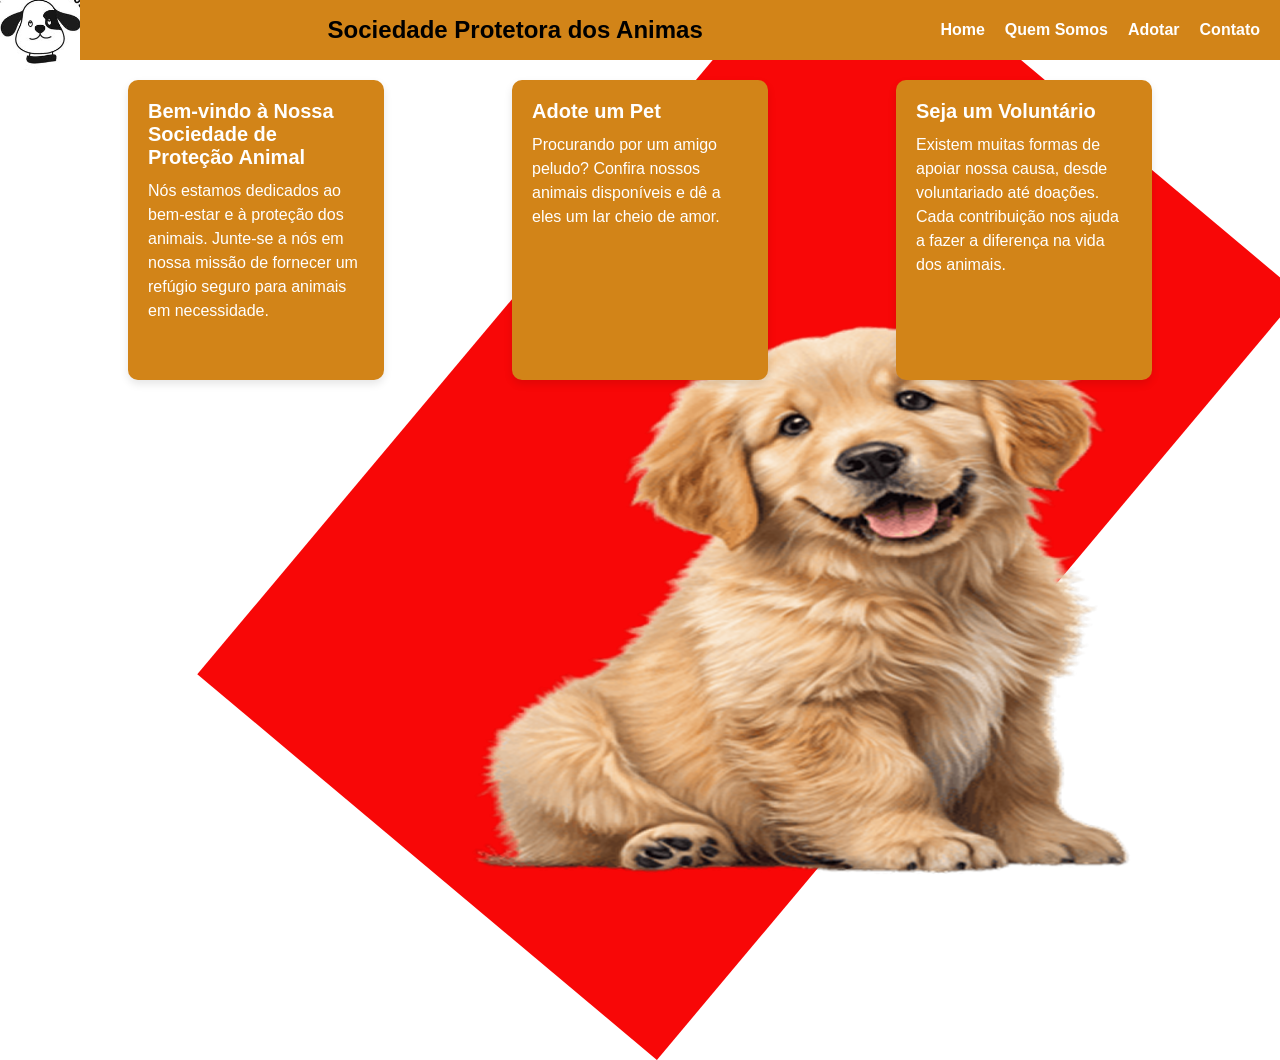
==== index.html @ d2a0b1dd "primeiro commit" ====
<!DOCTYPE html>
<html lang="pt-br">
<head>
    <meta charset="UTF-8">
    <meta name="viewport" content="width=device-width, initial-scale=1.0">
    <title>Sociedade Protetora dos Animas</title>
    <link rel="stylesheet" href="styles.css">
</head>
<body>
    <header>
        <img src="./imagens/18444145_1901798113421297_798630678856990720_a.jpg" alt="Sociedade Protetora dos Animas Logo">
        <h1>Sociedade Protetora dos Animas</h1>
        <nav>
            <ul>
                <li><a href="welcome.html">Home</a></li>
                <li><a href="about.html">Quem Somos</a></li>
                <li><a href="adopt.html">Adotar</a></li>
                <li><a href="contact.html">Contato</a></li>
            </ul>
        </nav>
    </header> 
    <main>
        <div class="retangulo">
        </div>
        <section>
            <h2> Bem-vindo à Nossa Sociedade de Proteção Animal</a></h2>
            <p>Nós estamos dedicados ao bem-estar e à proteção dos animais. Junte-se a nós em nossa missão de fornecer um refúgio seguro para animais em necessidade.</p>
        </section>
        <section>
            <h2>Adote um Pet</h2>
            <p>Procurando por um amigo peludo? Confira nossos animais disponíveis e dê a eles um lar cheio de amor.</p>
        </section>
        <section>
            <h2>Seja um Voluntário</h2>
            <p>Existem muitas formas de apoiar nossa causa, desde voluntariado até doações. Cada contribuição nos ajuda a fazer a diferença na vida dos animais.</p>
        </section>
        
    </main>     
</body> 
</html>
---- styles.css ----
*{
    margin: 0;
    padding: 0;
    box-sizing: border-box;
}
body{
    font-family: Arial, sans-serif;
   
}
header{
    width: 100%;
    height: 60px;
    background-color: #D28418;
    color: #000000;
    display: flex;
    justify-content: flex-start;
    align-items: center;
    justify-content: space-between;
}
nav ul{
    list-style: none;
    display: flex;
    text-align: end;

}
nav ul li{
    margin-right: 20px;
}
nav ul li a{
    text-decoration: none;
    color: #fff;
    font-weight: bold;
}   
img{
    width: 80px;
    height: 80px;
    margin-right: 10px;
}
h1{
    font-size: 24px;
}
main{
    width: 100%;
    min-height: 100vh;
    display: flex;
    justify-content: space-evenly;
    align-items: start; 
    background-image: url(./imagens/pngtree-golden-retriever-dog-pictures-png-image_15147078\ 1.png);     
    background-repeat: no-repeat;
    background-size: 900px 600px;
    background-position:right bottom;
    background-attachment: fixed; 
    margin-top: 20px;
}
section{
    width: 20%;
    height: 300px;
    background-color: #D28418;
    color: #fff;
    padding: 20px;
    border-radius: 10px;
    box-shadow: 0 4px 8px rgba(0, 0, 0, 0.1);
}
section h2{
    font-size: 20px;
    margin-bottom: 10px;
}
section p{
    font-size: 16px;
    line-height: 1.5;
}   
.retangulo{
    width: 1000px;
    height: 600px;
    background-color: #f80707;
    rotate: -50deg;
    position: absolute;
    transform: translate(-10px, 150px);
    z-index: -1;


}
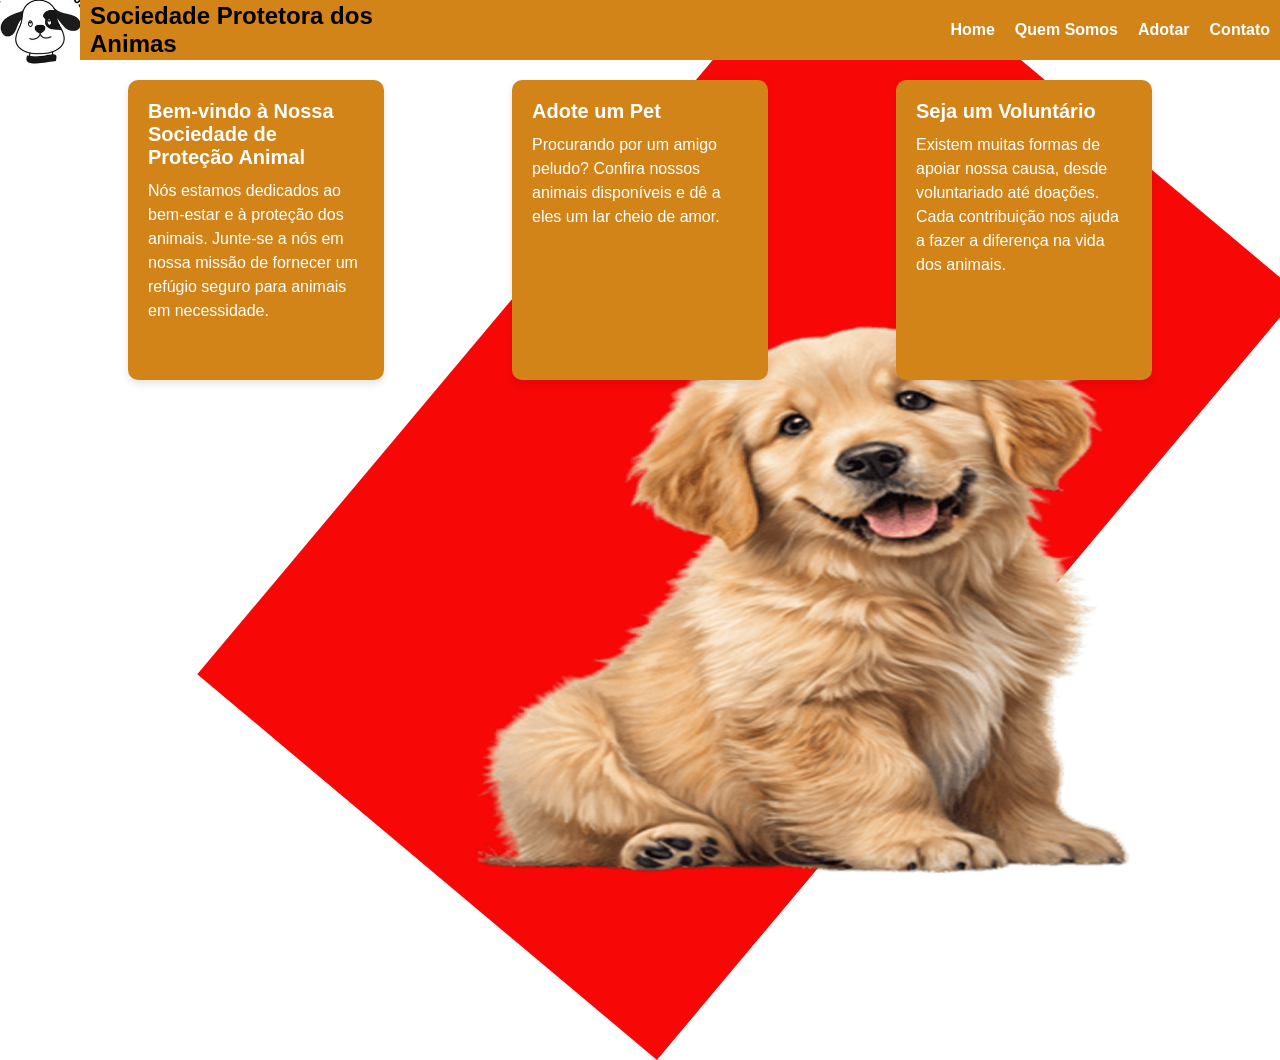
==== commit 2dcfc2ef: "segundo commit , nav no style id no htlm Matheus" ====
--- a/index.html
+++ b/index.html
@@ -8,7 +8,7 @@
 </head>
 <body>
     <header>
-        <img src="./imagens/18444145_1901798113421297_798630678856990720_a.jpg" alt="Sociedade Protetora dos Animas Logo">
+        <img src="./imagens/18444145_1901798113421297_798630678856990720_a.jpg" alt="Sociedade Protetora dos Animas Logo" id="logo">
         <h1>Sociedade Protetora dos Animas</h1>
         <nav>
             <ul>
--- a/styles.css
+++ b/styles.css
@@ -15,16 +15,21 @@
     display: flex;
     justify-content: flex-start;
     align-items: center;
-    justify-content: space-between;
+}
+nav{
+    align-items: end;
+    width: 70%;
+    padding: 10px;
+}
+.logo{
+    position: absolute;
 }
 nav ul{
     list-style: none;
     display: flex;
-    text-align: end;
-
-}
-nav ul li{
-    margin-right: 20px;
+    align-items: end;
+    justify-content: end;
+    gap: 20px;
 }
 nav ul li a{
     text-decoration: none;
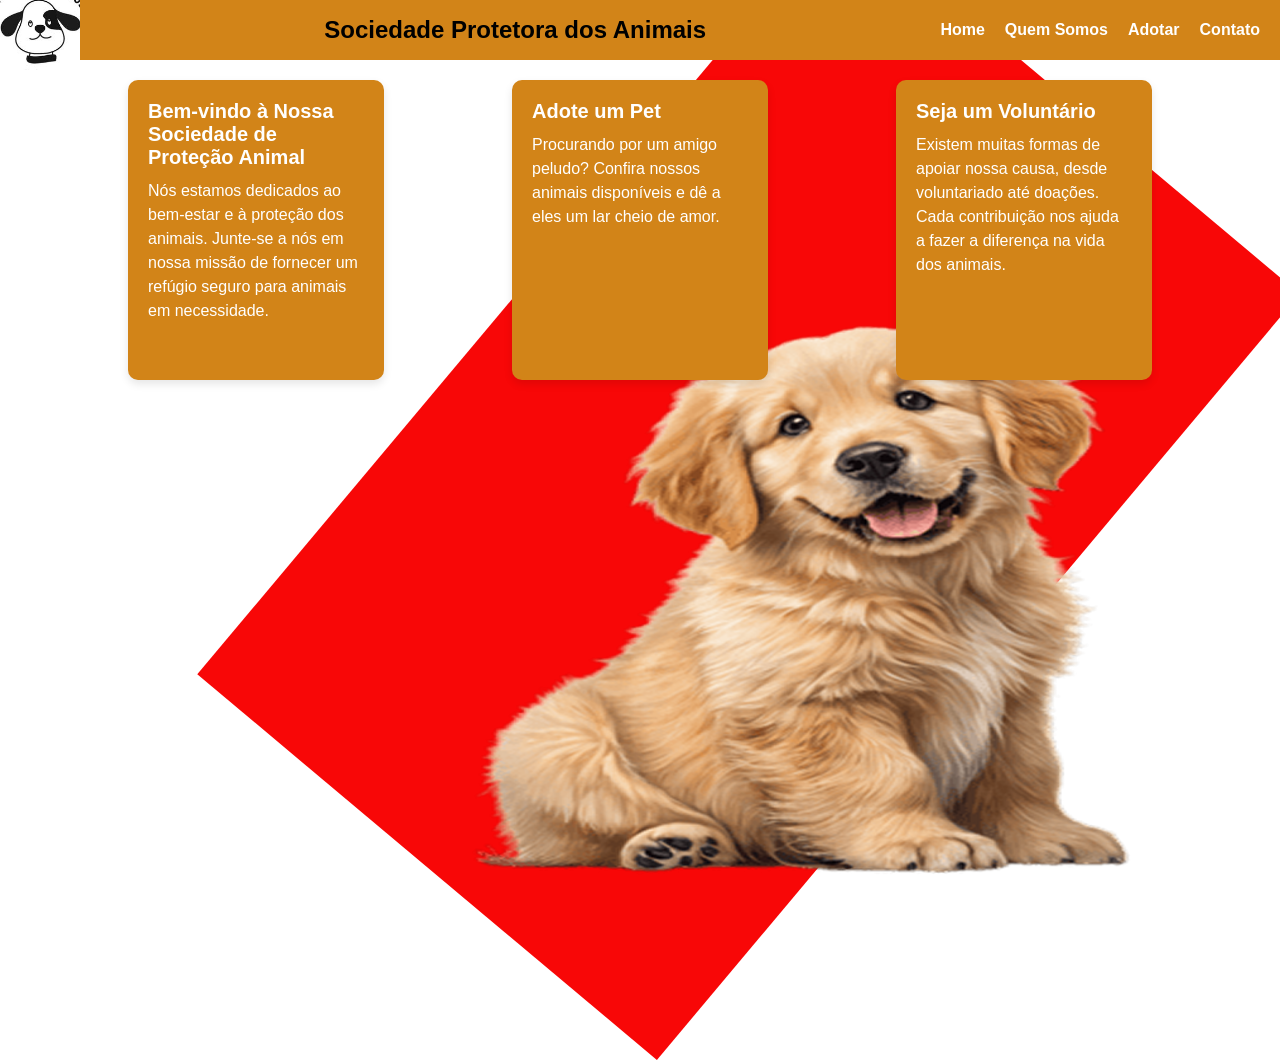
==== commit e09b7d05: "Correção título" ====
--- a/index.html
+++ b/index.html
@@ -1,15 +1,18 @@
 <!DOCTYPE html>
 <html lang="pt-br">
+
 <head>
     <meta charset="UTF-8">
     <meta name="viewport" content="width=device-width, initial-scale=1.0">
     <title>Sociedade Protetora dos Animas</title>
     <link rel="stylesheet" href="styles.css">
 </head>
+
 <body>
     <header>
-        <img src="./imagens/18444145_1901798113421297_798630678856990720_a.jpg" alt="Sociedade Protetora dos Animas Logo" id="logo">
-        <h1>Sociedade Protetora dos Animas</h1>
+        <img src="./imagens/18444145_1901798113421297_798630678856990720_a.jpg"
+            alt="Sociedade Protetora dos Animas Logo">
+        <h1>Sociedade Protetora dos Animais</h1>
         <nav>
             <ul>
                 <li><a href="welcome.html">Home</a></li>
@@ -18,13 +21,14 @@
                 <li><a href="contact.html">Contato</a></li>
             </ul>
         </nav>
-    </header> 
+    </header>
     <main>
         <div class="retangulo">
         </div>
         <section>
             <h2> Bem-vindo à Nossa Sociedade de Proteção Animal</a></h2>
-            <p>Nós estamos dedicados ao bem-estar e à proteção dos animais. Junte-se a nós em nossa missão de fornecer um refúgio seguro para animais em necessidade.</p>
+            <p>Nós estamos dedicados ao bem-estar e à proteção dos animais. Junte-se a nós em nossa missão de fornecer
+                um refúgio seguro para animais em necessidade.</p>
         </section>
         <section>
             <h2>Adote um Pet</h2>
@@ -32,9 +36,11 @@
         </section>
         <section>
             <h2>Seja um Voluntário</h2>
-            <p>Existem muitas formas de apoiar nossa causa, desde voluntariado até doações. Cada contribuição nos ajuda a fazer a diferença na vida dos animais.</p>
+            <p>Existem muitas formas de apoiar nossa causa, desde voluntariado até doações. Cada contribuição nos ajuda
+                a fazer a diferença na vida dos animais.</p>
         </section>
-        
-    </main>     
-</body> 
+
+    </main>
+</body>
+
 </html>
--- a/styles.css
+++ b/styles.css
@@ -1,13 +1,15 @@
-*{
+* {
     margin: 0;
     padding: 0;
     box-sizing: border-box;
 }
-body{
+
+body {
     font-family: Arial, sans-serif;
-   
+
 }
-header{
+
+header {
     width: 100%;
     height: 60px;
     background-color: #D28418;
@@ -15,49 +17,49 @@
     display: flex;
     justify-content: flex-start;
     align-items: center;
+    justify-content: space-between;
 }
-nav{
-    align-items: end;
-    width: 70%;
-    padding: 10px;
-}
-.logo{
-    position: absolute;
-}
-nav ul{
+
+nav ul {
     list-style: none;
     display: flex;
-    align-items: end;
-    justify-content: end;
-    gap: 20px;
+    text-align: end;
+
 }
-nav ul li a{
+nav ul li {
+    margin-right: 20px;
+}
+
+nav ul li a {
     text-decoration: none;
     color: #fff;
     font-weight: bold;
-}   
-img{
+}
+
+img {
     width: 80px;
     height: 80px;
     margin-right: 10px;
 }
-h1{
+h1 {
     font-size: 24px;
 }
-main{
+
+main {
     width: 100%;
     min-height: 100vh;
     display: flex;
     justify-content: space-evenly;
-    align-items: start; 
-    background-image: url(./imagens/pngtree-golden-retriever-dog-pictures-png-image_15147078\ 1.png);     
+    align-items: start;
+    background-image: url(./imagens/pngtree-golden-retriever-dog-pictures-png-image_15147078\ 1.png);
     background-repeat: no-repeat;
     background-size: 900px 600px;
-    background-position:right bottom;
-    background-attachment: fixed; 
+    background-position: right bottom;
+    background-attachment: fixed;
     margin-top: 20px;
 }
-section{
+
+section {
     width: 20%;
     height: 300px;
     background-color: #D28418;
@@ -66,15 +68,18 @@
     border-radius: 10px;
     box-shadow: 0 4px 8px rgba(0, 0, 0, 0.1);
 }
-section h2{
+
+section h2 {
     font-size: 20px;
     margin-bottom: 10px;
 }
-section p{
+
+section p {
     font-size: 16px;
     line-height: 1.5;
-}   
-.retangulo{
+}
+
+.retangulo {
     width: 1000px;
     height: 600px;
     background-color: #f80707;
@@ -82,6 +87,4 @@
     position: absolute;
     transform: translate(-10px, 150px);
     z-index: -1;
-
-
-}
+}
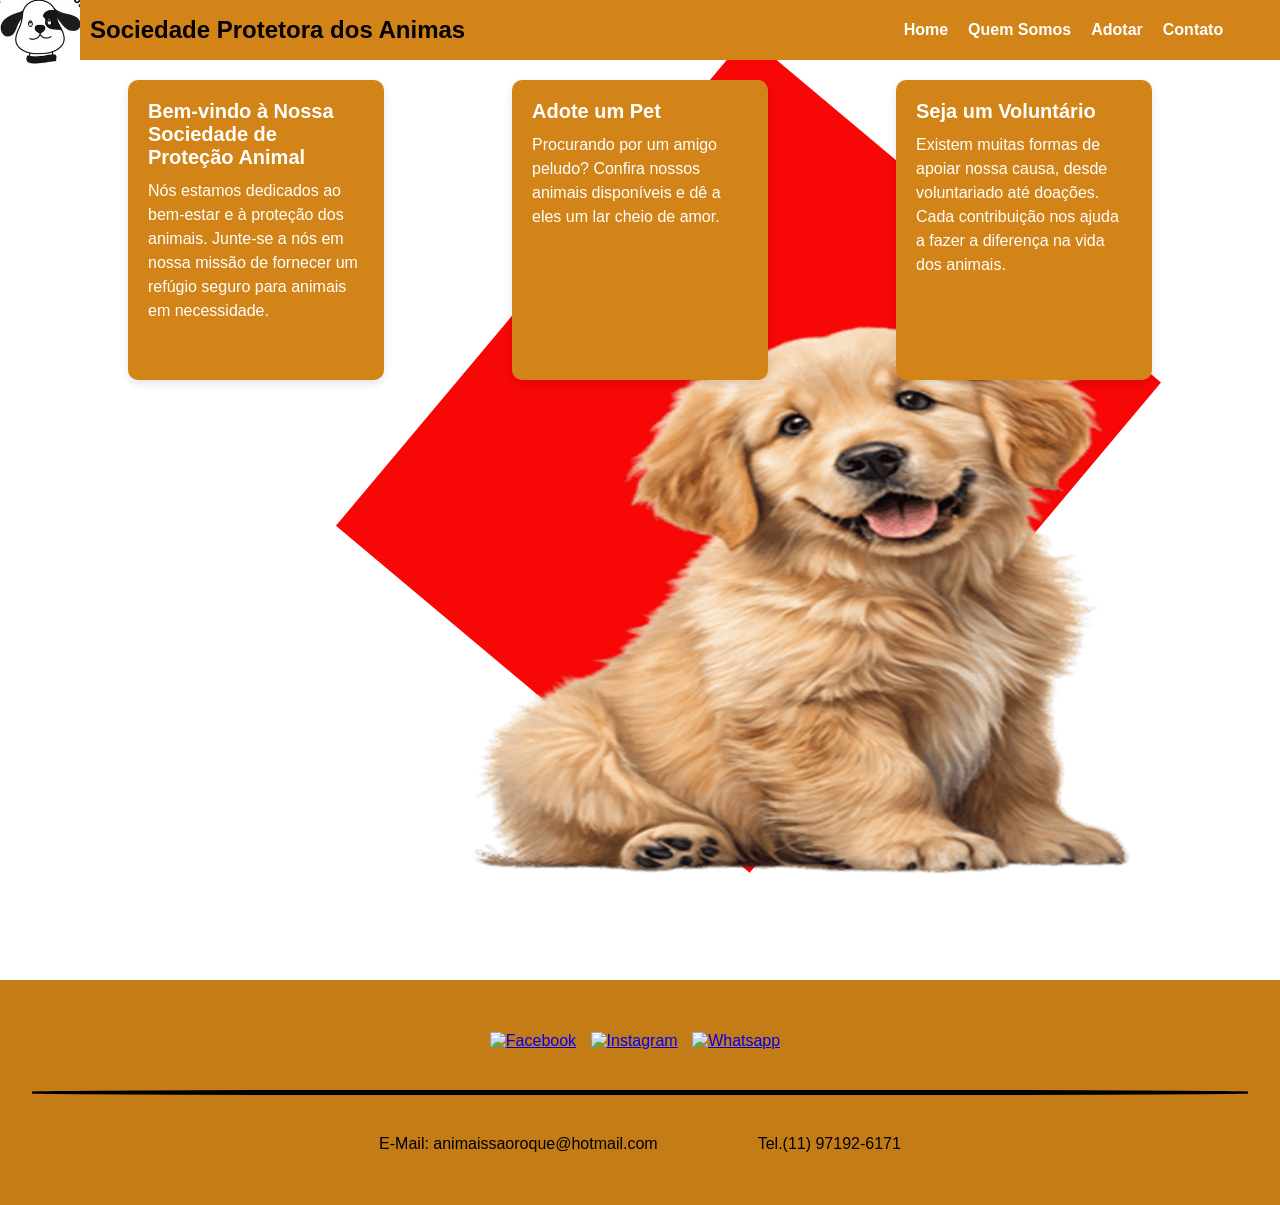
==== commit eeb49f6a: "Index e css" ====
--- a/index.html
+++ b/index.html
@@ -1,34 +1,30 @@
 <!DOCTYPE html>
 <html lang="pt-br">
-
 <head>
     <meta charset="UTF-8">
     <meta name="viewport" content="width=device-width, initial-scale=1.0">
     <title>Sociedade Protetora dos Animas</title>
     <link rel="stylesheet" href="styles.css">
 </head>
-
 <body>
     <header>
-        <img src="./imagens/18444145_1901798113421297_798630678856990720_a.jpg"
-            alt="Sociedade Protetora dos Animas Logo">
-        <h1>Sociedade Protetora dos Animais</h1>
+        <img src="./imagens/18444145_1901798113421297_798630678856990720_a.jpg" alt="Sociedade Protetora dos Animas Logo" id="logo">
+        <h1>Sociedade Protetora dos Animas</h1>
         <nav>
             <ul>
-                <li><a href="welcome.html">Home</a></li>
+                <li><a href="index.html">Home</a></li>
                 <li><a href="about.html">Quem Somos</a></li>
                 <li><a href="adopt.html">Adotar</a></li>
                 <li><a href="contact.html">Contato</a></li>
             </ul>
         </nav>
-    </header>
+    </header> 
     <main>
         <div class="retangulo">
         </div>
         <section>
             <h2> Bem-vindo à Nossa Sociedade de Proteção Animal</a></h2>
-            <p>Nós estamos dedicados ao bem-estar e à proteção dos animais. Junte-se a nós em nossa missão de fornecer
-                um refúgio seguro para animais em necessidade.</p>
+            <p>Nós estamos dedicados ao bem-estar e à proteção dos animais. Junte-se a nós em nossa missão de fornecer um refúgio seguro para animais em necessidade.</p>
         </section>
         <section>
             <h2>Adote um Pet</h2>
@@ -36,11 +32,20 @@
         </section>
         <section>
             <h2>Seja um Voluntário</h2>
-            <p>Existem muitas formas de apoiar nossa causa, desde voluntariado até doações. Cada contribuição nos ajuda
-                a fazer a diferença na vida dos animais.</p>
+            <p>Existem muitas formas de apoiar nossa causa, desde voluntariado até doações. Cada contribuição nos ajuda a fazer a diferença na vida dos animais.</p>
         </section>
-
-    </main>
-</body>
-
+    </main>     
+    <footer>
+        <div class="icons">       
+            <a href="www.google.com"><img src="./imagens/facebook.png" alt="Facebook"></a>
+            <a href="www.google.com"><img src="./imagens/instagram.png" alt="Instagram"></a>
+            <a href="www.google.com"><img src="./imagens/whatsapp.png" alt="Whatsapp"></a>
+        </div>
+        <div class="footerdot"></div>
+        <div class="footerinfo">
+            <p>E-Mail: animaissaoroque@hotmail.com</p>
+            <p>Tel.(11) 97192-6171</p>
+        </div>
+    </footer>
+</body> 
 </html>
--- a/styles.css
+++ b/styles.css
@@ -1,15 +1,13 @@
-* {
+*{
     margin: 0;
     padding: 0;
     box-sizing: border-box;
 }
-
-body {
+body{
     font-family: Arial, sans-serif;
-
+   
 }
-
-header {
+header{
     width: 100%;
     height: 60px;
     background-color: #D28418;
@@ -17,49 +15,49 @@
     display: flex;
     justify-content: flex-start;
     align-items: center;
-    justify-content: space-between;
 }
-
-nav ul {
+nav{
+    align-items: end;
+    width: 60%;
+    padding: 10px;
+}
+.logo{
+    position: absolute;
+}
+nav ul{
     list-style: none;
     display: flex;
-    text-align: end;
-
+    align-items: end;
+    justify-content: end;
+    gap: 20px;
 }
-nav ul li {
-    margin-right: 20px;
-}
-
-nav ul li a {
+nav ul li a{
     text-decoration: none;
     color: #fff;
     font-weight: bold;
-}
-
-img {
+}   
+img{
     width: 80px;
     height: 80px;
     margin-right: 10px;
 }
-h1 {
+h1{
     font-size: 24px;
 }
-
-main {
+main{
     width: 100%;
     min-height: 100vh;
     display: flex;
     justify-content: space-evenly;
-    align-items: start;
-    background-image: url(./imagens/pngtree-golden-retriever-dog-pictures-png-image_15147078\ 1.png);
+    align-items: start; 
+    background-image: url(./imagens/pngtree-golden-retriever-dog-pictures-png-image_15147078\ 1.png);     
     background-repeat: no-repeat;
     background-size: 900px 600px;
-    background-position: right bottom;
-    background-attachment: fixed;
+    background-position:right bottom;
+    background-attachment: fixed; 
     margin-top: 20px;
 }
-
-section {
+section{
     width: 20%;
     height: 300px;
     background-color: #D28418;
@@ -68,23 +66,46 @@
     border-radius: 10px;
     box-shadow: 0 4px 8px rgba(0, 0, 0, 0.1);
 }
-
-section h2 {
+section h2{
     font-size: 20px;
     margin-bottom: 10px;
 }
-
-section p {
+section p{
     font-size: 16px;
     line-height: 1.5;
-}
-
-.retangulo {
-    width: 1000px;
-    height: 600px;
+}   
+.retangulo{
+    width: 50%;
+    height: 60%;
     background-color: #f80707;
     rotate: -50deg;
     position: absolute;
     transform: translate(-10px, 150px);
     z-index: -1;
+
+
+}
+
+footer{
+    height: 225px;
+    padding: 20px;
+    background-color: #c47c17;
+    color: rgb(0, 0, 0);
+    display: flex;
+    align-items: center;
+    justify-content: center;
+    flex-direction: column;
+    gap: 40px;
+}
+
+.footerdot{
+    border-radius: 30%;
+    width: 98%;
+    height: 5px;
+    background-color: black;
+}
+.footerinfo{
+    gap: 100px;
+    display: flex;
+    flex-direction: row;
 }
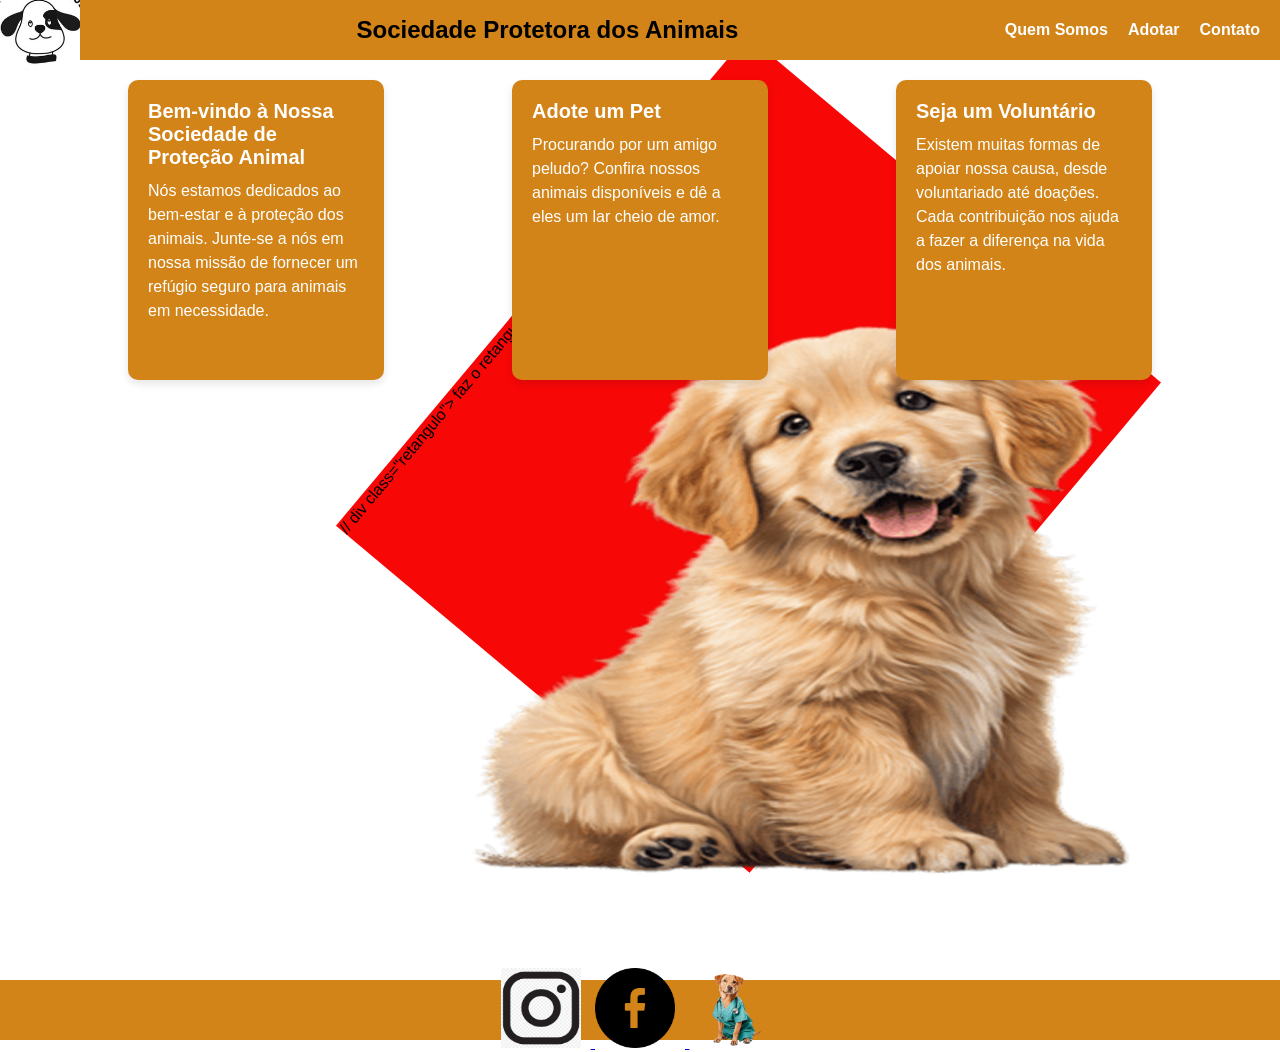
==== commit 05ed2d1d: "atualização página home" ====
--- a/index.html
+++ b/index.html
@@ -1,30 +1,33 @@
 <!DOCTYPE html>
 <html lang="pt-br">
+
 <head>
     <meta charset="UTF-8">
     <meta name="viewport" content="width=device-width, initial-scale=1.0">
     <title>Sociedade Protetora dos Animas</title>
     <link rel="stylesheet" href="styles.css">
 </head>
+
 <body>
     <header>
-        <img src="./imagens/18444145_1901798113421297_798630678856990720_a.jpg" alt="Sociedade Protetora dos Animas Logo" id="logo">
-        <h1>Sociedade Protetora dos Animas</h1>
+        <img src="./imagens/18444145_1901798113421297_798630678856990720_a.jpg"
+            alt="Sociedade Protetora dos Animas Logo">
+        <h1>Sociedade Protetora dos Animais</h1>
         <nav>
             <ul>
-                <li><a href="index.html">Home</a></li>
                 <li><a href="about.html">Quem Somos</a></li>
                 <li><a href="adopt.html">Adotar</a></li>
                 <li><a href="contact.html">Contato</a></li>
             </ul>
         </nav>
-    </header> 
+    </header>
     <main>
-        <div class="retangulo">
+        <div class="retangulo"> // div class="retangulo"> faz o retangulo vermelho de trás do cachorro
         </div>
         <section>
             <h2> Bem-vindo à Nossa Sociedade de Proteção Animal</a></h2>
-            <p>Nós estamos dedicados ao bem-estar e à proteção dos animais. Junte-se a nós em nossa missão de fornecer um refúgio seguro para animais em necessidade.</p>
+            <p>Nós estamos dedicados ao bem-estar e à proteção dos animais. Junte-se a nós em nossa missão de fornecer
+                um refúgio seguro para animais em necessidade.</p>
         </section>
         <section>
             <h2>Adote um Pet</h2>
@@ -32,20 +35,24 @@
         </section>
         <section>
             <h2>Seja um Voluntário</h2>
-            <p>Existem muitas formas de apoiar nossa causa, desde voluntariado até doações. Cada contribuição nos ajuda a fazer a diferença na vida dos animais.</p>
+            <p>Existem muitas formas de apoiar nossa causa, desde voluntariado até doações. Cada contribuição nos ajuda
+                a fazer a diferença na vida dos animais.</p>
         </section>
-    </main>     
+
+    </main>
     <footer>
-        <div class="icons">       
-            <a href="www.google.com"><img src="./imagens/facebook.png" alt="Facebook"></a>
-            <a href="www.google.com"><img src="./imagens/instagram.png" alt="Instagram"></a>
-            <a href="www.google.com"><img src="./imagens/whatsapp.png" alt="Whatsapp"></a>
-        </div>
-        <div class="footerdot"></div>
-        <div class="footerinfo">
-            <p>E-Mail: animaissaoroque@hotmail.com</p>
-            <p>Tel.(11) 97192-6171</p>
+        <div class="footer-content">
+        <a href="https://www.instagram.com/sociedadeprotetorasr/" target="_blank">
+            <img src="./imagens/sigmadabahia.png" alt="Instagram">
+        </a>
+        <a href="https://www.facebook.com/sociedadeprotetorasr" target="_blank">
+            <img src="./imagens/facebook.png" alt="Facebook">
+            </a>
+            <a href="animaissaoroque@hotmail.com" target="_blank">
+            <img src="./imagens/foid.png" alt="Email">
+            </a>
         </div>
     </footer>
-</body> 
+</body>
+
 </html>
--- a/styles.css
+++ b/styles.css
@@ -1,63 +1,70 @@
-*{
+* {
     margin: 0;
     padding: 0;
     box-sizing: border-box;
 }
-body{
+
+body {
     font-family: Arial, sans-serif;
-   
+
 }
-header{
+
+header {
     width: 100%;
     height: 60px;
     background-color: #D28418;
     color: #000000;
-    display: flex;
-    justify-content: flex-start;
+    display: flex;                              
     align-items: center;
+    justify-content: space-between;
 }
-nav{
-    align-items: end;
-    width: 60%;
-    padding: 10px;
-}
-.logo{
-    position: absolute;
-}
-nav ul{
+/* Navigation Styles */
+nav ul {
     list-style: none;
     display: flex;
-    align-items: end;
-    justify-content: end;
-    gap: 20px;
+    text-align: end;
+
 }
+nav ul li {
+    margin-right: 20px;
+}
+
 nav ul li a{
     text-decoration: none;
     color: #fff;
     font-weight: bold;
+    transition: 0.5;
 }   
-img{
+nav ul li a:hover{
+    border-style: solid;
+    border-width: 1px;
+    border-radius: 15%;
+    background-color: #a06615;
+}
+img {
     width: 80px;
     height: 80px;
     margin-right: 10px;
 }
-h1{
+h1 {
     font-size: 24px;
 }
-main{
+
+main {
     width: 100%;
     min-height: 100vh;
     display: flex;
     justify-content: space-evenly;
-    align-items: start; 
-    background-image: url(./imagens/pngtree-golden-retriever-dog-pictures-png-image_15147078\ 1.png);     
+    align-items: start;
+    background-image: url(./imagens/pngtree-golden-retriever-dog-pictures-png-image_15147078\ 1.png);
     background-repeat: no-repeat;
     background-size: 900px 600px;
-    background-position:right bottom;
-    background-attachment: fixed; 
+    background-position: right bottom;
+    background-attachment: fixed;
     margin-top: 20px;
 }
-section{
+
+section {
     width: 20%;
     height: 300px;
     background-color: #D28418;
@@ -66,15 +73,18 @@
     border-radius: 10px;
     box-shadow: 0 4px 8px rgba(0, 0, 0, 0.1);
 }
-section h2{
+
+section h2 {
     font-size: 20px;
     margin-bottom: 10px;
 }
-section p{
+
+section p {
     font-size: 16px;
     line-height: 1.5;
-}   
-.retangulo{
+}
+
+.retangulo {
     width: 50%;
     height: 60%;
     background-color: #f80707;
@@ -82,30 +92,13 @@
     position: absolute;
     transform: translate(-10px, 150px);
     z-index: -1;
-
-
 }
-
-footer{
-    height: 225px;
-    padding: 20px;
-    background-color: #c47c17;
-    color: rgb(0, 0, 0);
+footer {
+    width: 100%;
+    height: 60px;
+    background-color: #D28418;
+    color: #000000;
     display: flex;
+    justify-content: center;
     align-items: center;
-    justify-content: center;
-    flex-direction: column;
-    gap: 40px;
-}
-
-.footerdot{
-    border-radius: 30%;
-    width: 98%;
-    height: 5px;
-    background-color: black;
-}
-.footerinfo{
-    gap: 100px;
-    display: flex;
-    flex-direction: row;
 }
